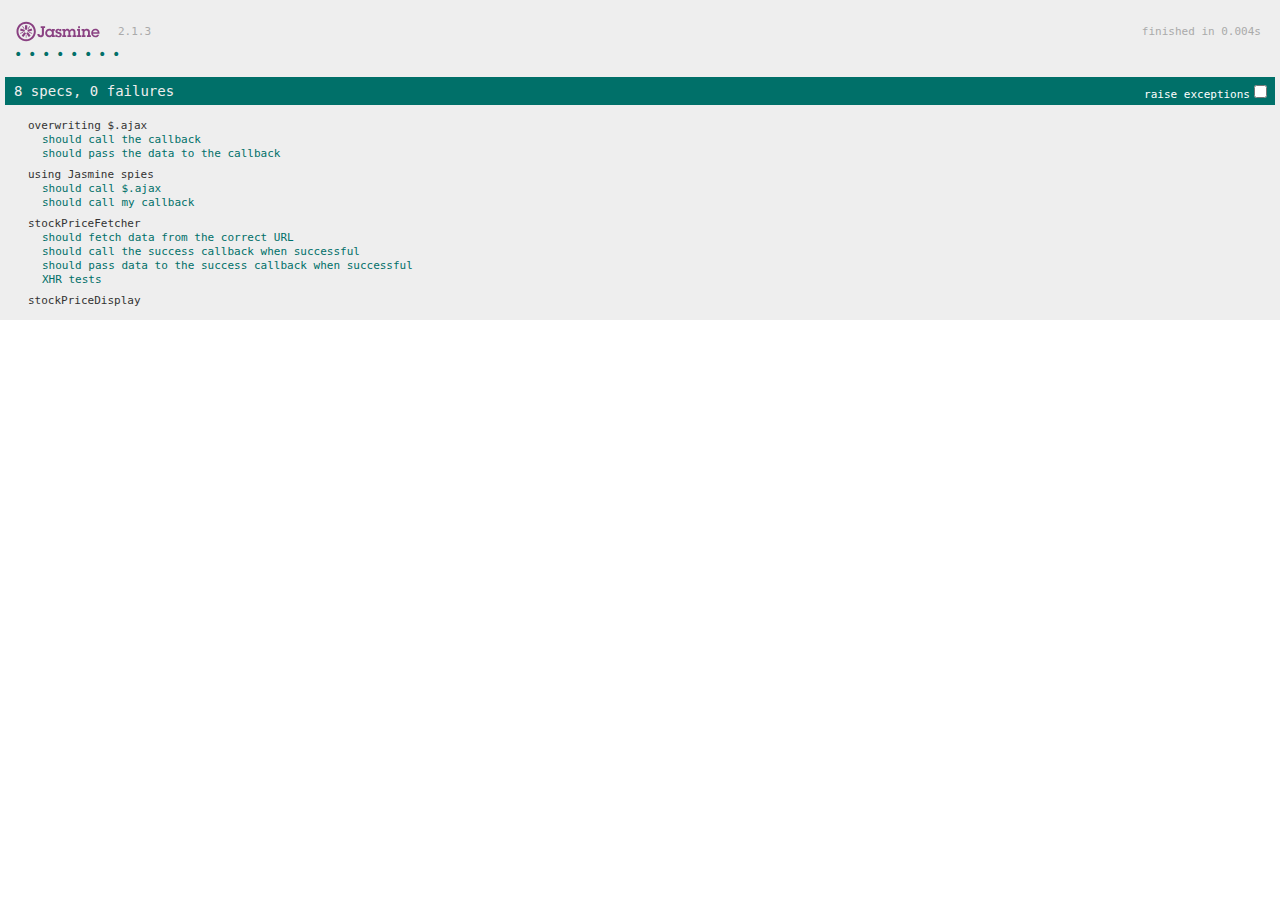
==== exercises/ajax/tests/SpecRunner.html @ 7416a358 "Initial commit." ====
﻿<!DOCTYPE html>
<html>
    <head>
        <meta charset="utf-8">
        <title>Jasmine Spec Runner v2.1.3</title>

        <link rel="shortcut icon" type="image/png" href="../../../lib/jasmine-2.1.3/jasmine_favicon.png">
        <link rel="stylesheet" href="../../../lib/jasmine-2.1.3/jasmine.css">
        
        <!-- Jasmine -->
        <script type="text/javascript" src="../../../lib/jasmine-2.1.3/jasmine.js"></script>
        <script type="text/javascript" src="../../../lib/jasmine-2.1.3/jasmine-html.js"></script>
        <script type="text/javascript" src="../../../lib/jasmine-2.1.3/boot.js"></script>
        <script type="text/javascript" src="../../../lib/jasmine-2.1.3/mock-ajax.js"></script>
        
        <!-- Libs -->
        <script type="text/javascript" src="../../../lib/jquery-2.1.3.min.js"></script>
        
        <!-- Source files -->
        <script type="text/javascript" src="../src/stockPriceFetcher.js"></script>
        <script type="text/javascript" src="../src/stockPriceDisplay.js"></script>

        <!-- Spec files -->
        <script type="text/javascript" src="examplesSpec.js"></script>
        <script type="text/javascript" src="stockPriceFetcherSpec.js"></script>
        <script type="text/javascript" src="stockPriceDisplaySpec.js"></script>
    </head>
    <body>
    </body>
</html>
---- lib/jasmine-2.1.3/jasmine.css ----
body { overflow-y: scroll; }

.jasmine_html-reporter { background-color: #eeeeee; padding: 5px; margin: -8px; font-size: 11px; font-family: Monaco, "Lucida Console", monospace; line-height: 14px; color: #333333; }
.jasmine_html-reporter a { text-decoration: none; }
.jasmine_html-reporter a:hover { text-decoration: underline; }
.jasmine_html-reporter p, .jasmine_html-reporter h1, .jasmine_html-reporter h2, .jasmine_html-reporter h3, .jasmine_html-reporter h4, .jasmine_html-reporter h5, .jasmine_html-reporter h6 { margin: 0; line-height: 14px; }
.jasmine_html-reporter .banner, .jasmine_html-reporter .symbol-summary, .jasmine_html-reporter .summary, .jasmine_html-reporter .result-message, .jasmine_html-reporter .spec .description, .jasmine_html-reporter .spec-detail .description, .jasmine_html-reporter .alert .bar, .jasmine_html-reporter .stack-trace { padding-left: 9px; padding-right: 9px; }
.jasmine_html-reporter .banner { position: relative; }
.jasmine_html-reporter .banner .title { background: url('[data-uri]') no-repeat; background: url('[data-uri]') no-repeat, none; -webkit-background-size: 100%; -moz-background-size: 100%; -o-background-size: 100%; background-size: 100%; display: block; float: left; width: 90px; height: 25px; }
.jasmine_html-reporter .banner .version { margin-left: 14px; position: relative; top: 6px; }
.jasmine_html-reporter .banner .duration { position: absolute; right: 14px; top: 6px; }
.jasmine_html-reporter #jasmine_content { position: fixed; right: 100%; }
.jasmine_html-reporter .version { color: #aaaaaa; }
.jasmine_html-reporter .banner { margin-top: 14px; }
.jasmine_html-reporter .duration { color: #aaaaaa; float: right; }
.jasmine_html-reporter .symbol-summary { overflow: hidden; *zoom: 1; margin: 14px 0; }
.jasmine_html-reporter .symbol-summary li { display: inline-block; height: 8px; width: 14px; font-size: 16px; }
.jasmine_html-reporter .symbol-summary li.passed { font-size: 14px; }
.jasmine_html-reporter .symbol-summary li.passed:before { color: #007069; content: "\02022"; }
.jasmine_html-reporter .symbol-summary li.failed { line-height: 9px; }
.jasmine_html-reporter .symbol-summary li.failed:before { color: #ca3a11; content: "\d7"; font-weight: bold; margin-left: -1px; }
.jasmine_html-reporter .symbol-summary li.disabled { font-size: 14px; }
.jasmine_html-reporter .symbol-summary li.disabled:before { color: #bababa; content: "\02022"; }
.jasmine_html-reporter .symbol-summary li.pending { line-height: 17px; }
.jasmine_html-reporter .symbol-summary li.pending:before { color: #ba9d37; content: "*"; }
.jasmine_html-reporter .symbol-summary li.empty { font-size: 14px; }
.jasmine_html-reporter .symbol-summary li.empty:before { color: #ba9d37; content: "\02022"; }
.jasmine_html-reporter .exceptions { color: #fff; float: right; margin-top: 5px; margin-right: 5px; }
.jasmine_html-reporter .bar { line-height: 28px; font-size: 14px; display: block; color: #eee; }
.jasmine_html-reporter .bar.failed { background-color: #ca3a11; }
.jasmine_html-reporter .bar.passed { background-color: #007069; }
.jasmine_html-reporter .bar.skipped { background-color: #bababa; }
.jasmine_html-reporter .bar.errored { background-color: #ca3a11; }
.jasmine_html-reporter .bar.menu { background-color: #fff; color: #aaaaaa; }
.jasmine_html-reporter .bar.menu a { color: #333333; }
.jasmine_html-reporter .bar a { color: white; }
.jasmine_html-reporter.spec-list .bar.menu.failure-list, .jasmine_html-reporter.spec-list .results .failures { display: none; }
.jasmine_html-reporter.failure-list .bar.menu.spec-list, .jasmine_html-reporter.failure-list .summary { display: none; }
.jasmine_html-reporter .running-alert { background-color: #666666; }
.jasmine_html-reporter .results { margin-top: 14px; }
.jasmine_html-reporter.showDetails .summaryMenuItem { font-weight: normal; text-decoration: inherit; }
.jasmine_html-reporter.showDetails .summaryMenuItem:hover { text-decoration: underline; }
.jasmine_html-reporter.showDetails .detailsMenuItem { font-weight: bold; text-decoration: underline; }
.jasmine_html-reporter.showDetails .summary { display: none; }
.jasmine_html-reporter.showDetails #details { display: block; }
.jasmine_html-reporter .summaryMenuItem { font-weight: bold; text-decoration: underline; }
.jasmine_html-reporter .summary { margin-top: 14px; }
.jasmine_html-reporter .summary ul { list-style-type: none; margin-left: 14px; padding-top: 0; padding-left: 0; }
.jasmine_html-reporter .summary ul.suite { margin-top: 7px; margin-bottom: 7px; }
.jasmine_html-reporter .summary li.passed a { color: #007069; }
.jasmine_html-reporter .summary li.failed a { color: #ca3a11; }
.jasmine_html-reporter .summary li.empty a { color: #ba9d37; }
.jasmine_html-reporter .summary li.pending a { color: #ba9d37; }
.jasmine_html-reporter .description + .suite { margin-top: 0; }
.jasmine_html-reporter .suite { margin-top: 14px; }
.jasmine_html-reporter .suite a { color: #333333; }
.jasmine_html-reporter .failures .spec-detail { margin-bottom: 28px; }
.jasmine_html-reporter .failures .spec-detail .description { background-color: #ca3a11; }
.jasmine_html-reporter .failures .spec-detail .description a { color: white; }
.jasmine_html-reporter .result-message { padding-top: 14px; color: #333333; white-space: pre; }
.jasmine_html-reporter .result-message span.result { display: block; }
.jasmine_html-reporter .stack-trace { margin: 5px 0 0 0; max-height: 224px; overflow: auto; line-height: 18px; color: #666666; border: 1px solid #ddd; background: white; white-space: pre; }
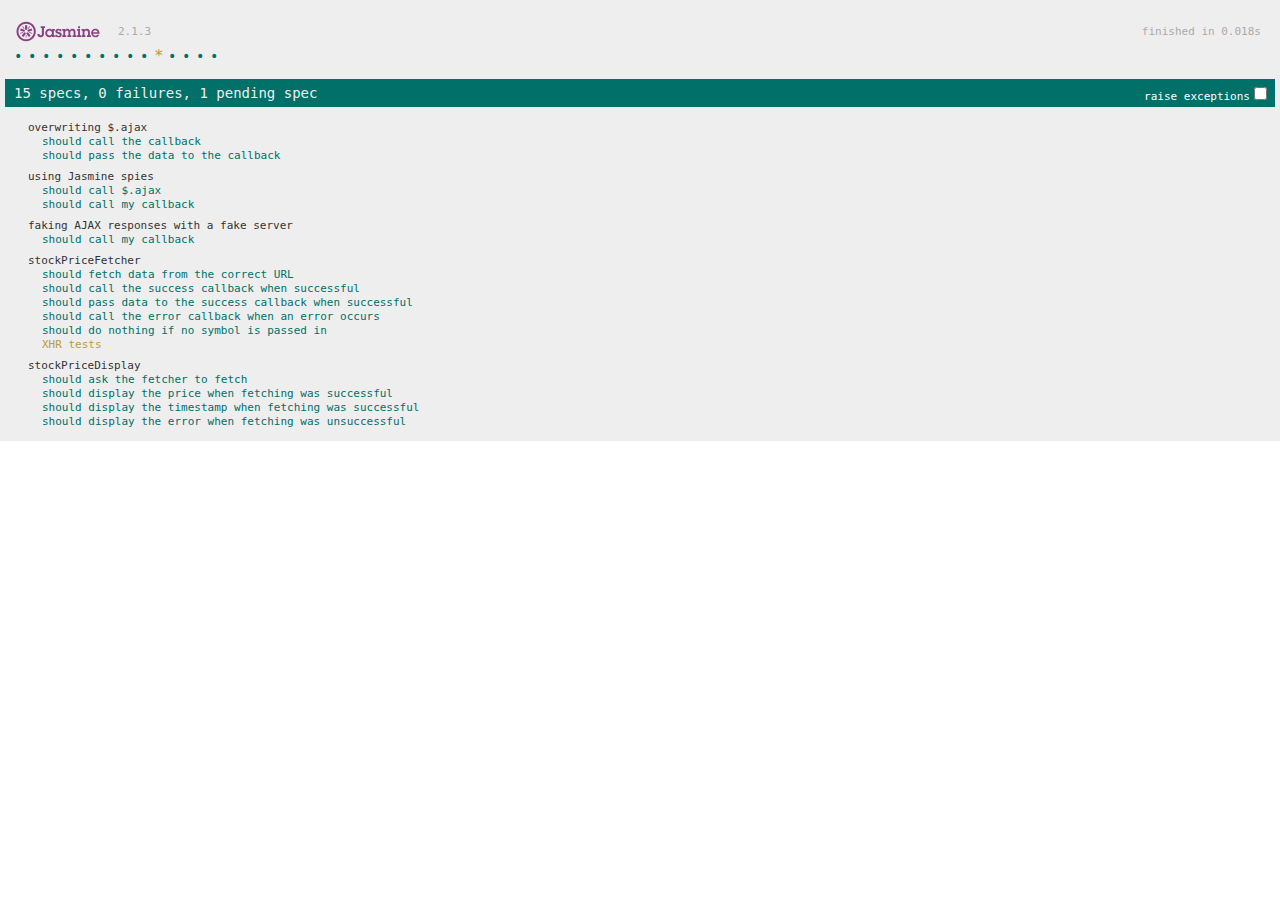
==== commit d77b4898: "Tests for the stockDisplayer" ====
--- a/exercises/ajax/tests/SpecRunner.html
+++ b/exercises/ajax/tests/SpecRunner.html
@@ -1,4 +1,4 @@
-﻿<!DOCTYPE html>
+<!DOCTYPE html>
 <html>
     <head>
         <meta charset="utf-8">
@@ -15,6 +15,7 @@
         
         <!-- Libs -->
         <script type="text/javascript" src="../../../lib/jquery-2.1.3.min.js"></script>
+        <script type="text/javascript" src="../../../lib/jasmine-fixture.js"></script>
         
         <!-- Source files -->
         <script type="text/javascript" src="../src/stockPriceFetcher.js"></script>
